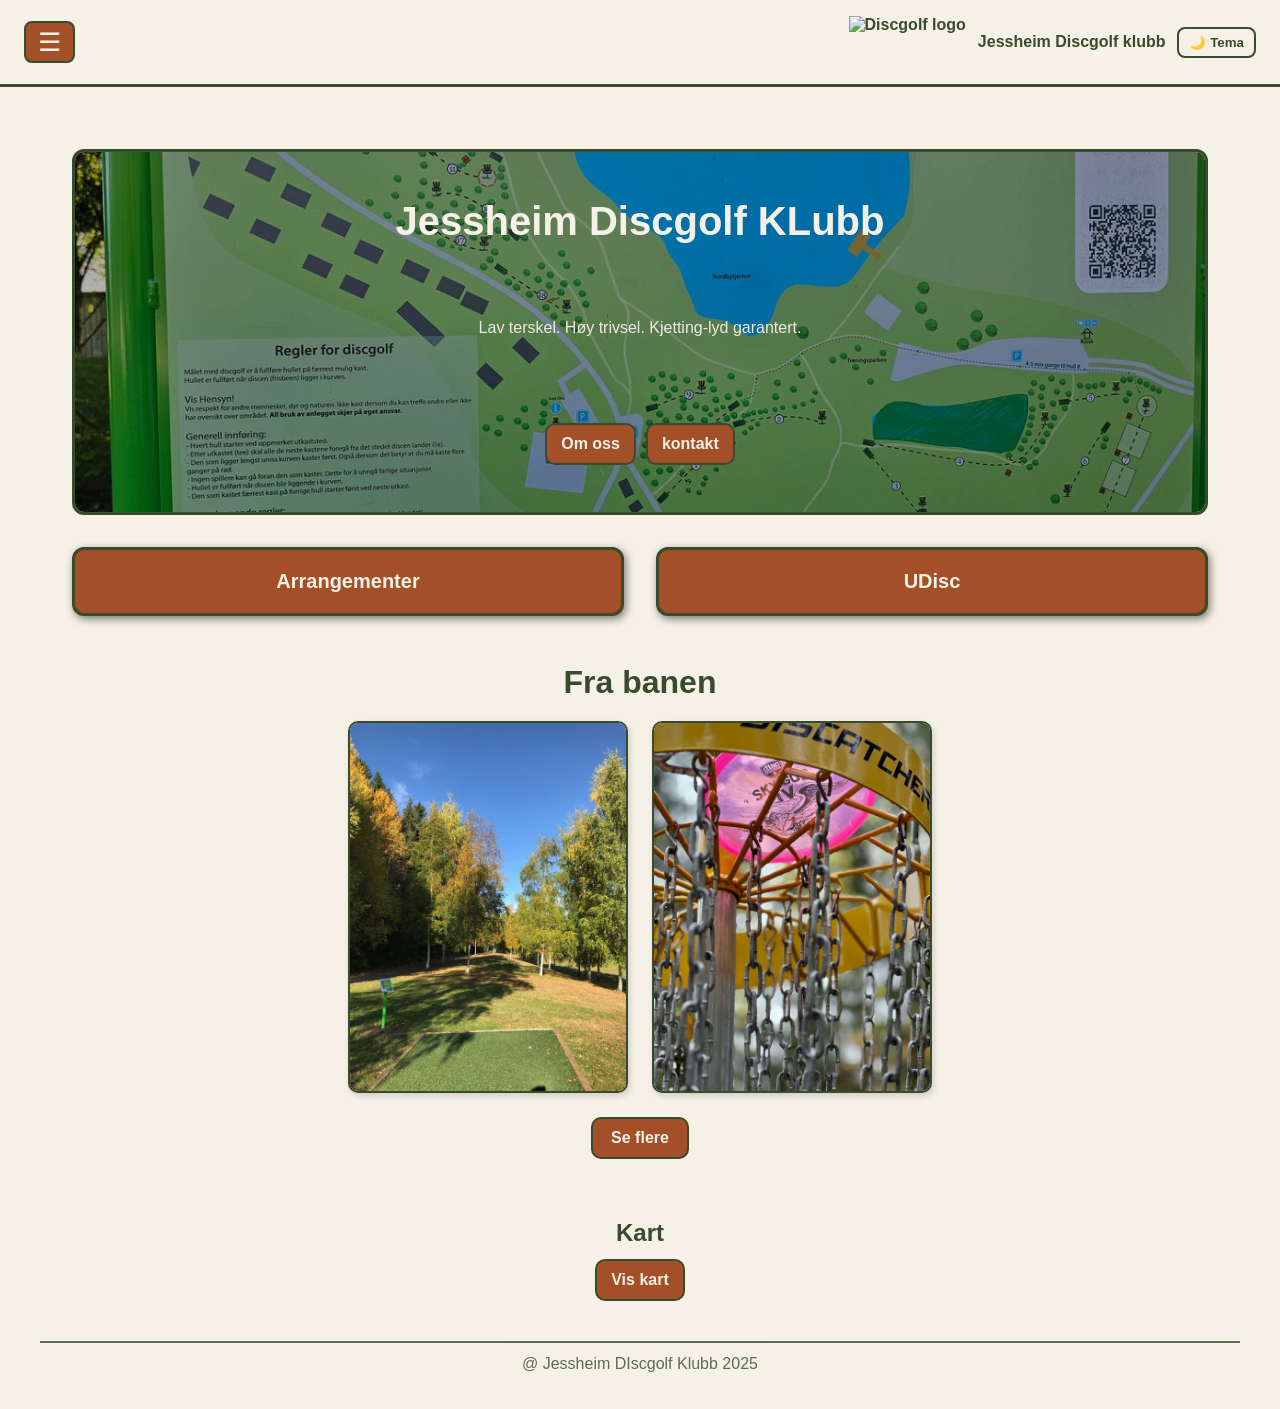
==== Web_design_oppgave/index.html @ d17f7044 "updated" ====
<!doctype html>

<html lang="no">
<head>
    <meta charset="utf-8" />
    <meta name="viewport" content="width=device-width, initial-scale=1" />
    <title>Jessheim Discgolf Klubb</title>
    <link rel="apple-touch-icon" href="bilder/favicon.png" />
    <link rel="shortcut icon" href="bilder/favicon.png" type="image/png" />
    <link rel="stylesheet" href="css/style.css" />
    <script defer src="js/script.js"></script>
</head>
<body>
    <header class="header">
        <button class="burger" aria-label="åpne meny">☰</button>
        <div class="logo">
            <img src="bilder/grønn logo.png" 
            alt="Discgolf logo" />
            <span> Jessheim Discgolf klubb</span>
<button class="theme-toggle" id="themeToggle" aria-label="bytt tema">🌙 Tema</button>

        </div>
    </header>
<nav class="mobile-nav">
    <a href="index.html" class="nav-link">Hjem</a> 
    <a href="https://udisc.com/events?courseId=9hkFpMHAujfwQQGq5" target="_blank" class="nav-link">Arrangementer</a>
    <a href="https://udisc.com/courses/jessheim-discgolfpark-bIbq" target="_blank" class="nav-link">UDisc</a>
    <a href="kontakt.html" class="nav-link">Kontakt</a>
    <a href="Om-oss.html" class="nav-link">Om oss</a>
    <a href="Galleri.html" class="nav-link">Galleri</a>
</nav>    

    <main class="content">
        <section class="hero">
            <img src="bilder/JessheimdicgolfKartLayout.jpg" alt="Jessheim Discgolf Layout" class="hero-img">
            <div class="hero-text">
                <h1>Jessheim Discgolf KLubb</h1>
                <p class="lead">Lav terskel. Høy trivsel. Kjetting-lyd garantert.</p>
                <div class="hero-cta">
                    <a href="Om-oss.html" class="btn">Om oss</a>
                    <a href="kontakt.html" class="btn btn outline">kontakt</a>
                </div>
            </div>
        </section>
       <div class="cards">
        <a href="https://udisc.com/events?courseId=9hkFpMHAujfwQQGq5" target="_blank" class="card">Arrangementer</a>
        <a href="https://udisc.com/courses/jessheim-discgolfpark-bIbq" target="_blank" class="card">UDisc</a>
       </div>
       <section class="gallery">
        <h2>Fra banen</h2>
        <div class="front-gallery">
            <img src="bilder/Hull-1.jpg" alt="Hull 1">
            <img src="bilder/Kurv-med-disc.jpg" alt="Kurv md disc">
        </div>
        <div class="gallery-link">
            <a href="Galleri.html" class="btn btn-outline">Se flere</a>
        </div>
       </section>
    </main>

    <section class="home-map">
        <h2>Kart</h2>
        <details class="map-details">
            <summary class="btn">Vis kart</summary>
        <div class="kart-container">
            <iframe
            src="https://www.google.com/maps/embed?pb=!1m18!1m12!1m3!1d1985.6966573103887!2d11.1648792!3d60.152645199999995!2m3!1f0!2f0!3f0!3m2!1i1024!2i768!4f13.1!3m3!1m2!1s0x4641811f3e73d909%3A0x5e3c840597c0f21b!2sJessheim%20Discgolfpark!5e0!3m2!1sno!2sno!4v1763026154867!5m2!1sno!2sno"
            loading="lazy"
            referrerpolicy="no-referrer-when-downgrade"
            allowfullscreen>
          </iframe>
        </div>
        </details>
      </section> 
    <footer class="site-footer">
        @ Jessheim DIscgolf Klubb 2025
    </footer>
</body>
</html>
---- Web_design_oppgave/css/style.css ----
:root{
  --bg: #f5f1e6;
  --ink: #3a4a2d;
  --accent: #a35028;
}

* { box-sizing: border-box; }
html, body { margin: 0; }

body{
  background: var(--bg);
  color: var(--ink);
  font-family: Arial, Helvetica, sans-serif;
  text-align: center;
}

/* HEADER */
.header{
  display: flex;
  align-items: center;
  justify-content: space-between;
  gap: 12px;
  padding: 16px 24px;
  border-bottom: 3px solid var(--ink);
  position: sticky;
  top: 0;
  background: var(--bg);
  z-index: 100;
}

.burger {
  font-size: 26px;
  line-height: 1;
  background: transparent;
  border: 2px solid var(--ink);
  color: var(--ink);
  padding: 6px 12px;
  border-radius: 8px;
  cursor: pointer;

  /* Smooth overgang på ALT */
  transition:
    background 0.25s ease,
    color 0.25s ease,
    border-color 0.25s ease,
    transform 0.25s cubic-bezier(0.25, 0.1, 0.25, 1);
}

.burger:hover {
  background: var(--ink);
  color: var(--bg);
  transform: scale(1.07); /* litt mykere zoom */
}

.burger.active {
  background: var(--accent);   /* brun */
  color: var(--bg);
  border-color: var(--accent);

  /* smooth "pop in" */
  transform: scale(0.93);
}



/* LOGO GRUPPE (bilde + navn) */
.logo{
  display: flex;
  align-items: center;
  gap: 12px;
  font-weight: 700;
}
.logo img{
  height: 40px;
  width: auto;
  display: block;
}
@media (min-width: 900px){
  .logo img{ height: 52px; }
}

/* INNHOLD */
.content{
  max-width: 1200px;
  margin: 60px auto;
  padding: 0 32px;
}

/* KORT / FORSIDE */
.cards{
  display: grid;
  grid-template-columns: repeat(auto-fit, minmax(320px, 1fr));
  gap: 32px;
  margin-top: 32px;
}
.card{
  display: flex;
  align-items: center;
  justify-content: center;
  background: var(--accent);
  color: var(--bg);
  text-align: center;
  padding: 20px 24px;
  font-size: 20px;
  border: 3px solid var(--ink);
  border-radius: 12px;
  text-decoration: none;
  font-weight: bold;
  box-shadow: 2px 3px 8px rgba(0,0,0,0.25);
  transition: transform .25s ease, background .3s ease;
}
.card:hover{
  background: var(--ink);
  transform: scale(1.05);
}

/* MOBILMENY */
.mobile-nav {
  overflow: hidden;
  max-height: 0;
  opacity: 0;
  transition: max-height 0.3s ease, opacity 0.25s ease;
  background: var(--bg);
  border-bottom: 2px solid var(--ink);
  padding: 0 16px; /* ingen topp/bunn når lukket */
}

.mobile-nav.open {
  max-height: 260px;  /* nok til alle lenker */
  opacity: 1;
  padding: 12px 16px; /* får tilbake luft */
  display: flex;
  flex-direction: column;
  align-items: center;
  gap: 10px;
  box-shadow: 0 6px 12px rgba(0, 0, 0, 0.12);
}

.nav-link{
  color: var(--ink);
  text-decoration: none;
  font-weight: 600;
  font-size: 18px;
}
.nav-link:hover{ color: var(--accent); }
.nav-link:active{ color: var(--accent); }

/* KONTAKTSIDE */
.kontakt h1{
  margin: 0 0 8px 0;
  font-size: 28px;
}
.kontakt .intro{
  margin: 0 0 24px 0;
  opacity: .9;
}

.contact-grid{
  display: grid;
  gap: 24px;
}
@media (min-width: 800px){
  .contact-grid{
    grid-template-columns: 1fr 1fr;
    align-items: start;
  }
}
.contact-card{
  background: var(--bg);
  border: 3px solid var(--ink);
  border-radius: 12px;
  padding: 16px;
  box-shadow: 2px 3px 8px rgba(0,0,0,0.15);
}
.contact-card h2{
  margin: 0 0 12px 0;
  font-size: 20px;
}

/* Info-liste */
.info-list{
  list-style: none;
  padding: 0;
  margin: 0 0 16px 0;
}
.info-list li{
  padding: 8px 0;
  border-bottom: 1px dashed var(--ink);
}
.info-list li:last-child{ border-bottom: 0; }
.info-list a{ color: var(--ink); text-decoration: underline; }

/* Knapper */
.btn-row{
  display: flex;
  gap: 12px;
  flex-wrap: wrap;
}
.btn{
  display: inline-block;
  background: var(--accent);
  color: var(--bg);
  border: 2px solid var(--ink);
  padding: 10px 14px;
  border-radius: 10px;
  font-weight: 700;
  text-decoration: none;
  transition: transform .15s ease, background .2s ease;
}
.btn:hover{ background: var(--ink); transform: translateY(-1px); }
.btn-outline{
  background: transparent;
  color: var(--ink);
}
.btn-outline:hover{ background: var(--ink); color: var(--bg); }

/* RESPONSIVT KART */
.kart-container{
  position: relative;
  width: 100%;
  aspect-ratio: 16 / 9;
  border: 2px solid var(--ink);
  border-radius: 8px;
  overflow: hidden;
  margin-top: 20px;
}
.kart-container iframe{
  position: absolute;
  inset: 0;
  width: 100%;
  height: 100%;
  border: 0;
}


.map-details {
  text-align: left;
}
.map-details summary {
  list-style: none;
  cursor: pointer;
  outline: none;
}
.map-details summary::-webkit-details-marker { display: none; }


.map-details .btn {
  display: inline-block;
  background: var(--accent);
  color: var(--bg);
  border: 2px solid var(--ink);
  padding: 10px 14px;
  border-radius: 10px;
  font-weight: 700;
  text-decoration: none;
  transition: transform .15s ease, background .2s ease;
}
.map-details [open] .btn {
  background: var(--ink);
  color: var(--bg);
  transform: translateY(-1px);
}

.map-details .kart-container {
  margin-top: 12px;
}

.kontakt .contact-card { text-align: center; }

.kontakt .info-list {
  list-style: none;
  max-width: 520px;
  margin: 0 auto 16px;
  text-align: left;
}
.kontakt .info-list li + li { margin-top: 6px; }

.map-details { text-align: center; }
.map-details summary { list-style: none; cursor: pointer; }
.map-details summary::-webkit-details-marker { display: none;  }
.map-details[open] .btn { background: var(--ink); color: var(--bg); transform: translateY(-1px); }
.map-details .kart-container { margin-top: 12px; }

.header { position: sticky; top: 0; z-index: 100; background: var(--bg); }
.mobile-nav { position: relative; z-index: 90; }


.about .hero {
  margin-bottom: 24px;
}
.about .lead {
  max-width: 720px;
  margin: 8px auto 0;
  opacity: .9;
}

.about-grid {
  display: grid;
  gap: 24px;
}
@media (min-width: 900px){
  .about-grid {
    grid-template-columns: repeat(3, 1fr);
  }
}
.about-card {
  background: var(--bg);
  border: 3px solid var(--ink);
  border-radius: 12px;
  padding: 16px;
  box-shadow: 2px 3px 8px rgba(0,0,0,0.15);
  text-align: left;
}

.chips {
  display: flex;
  flex-wrap: wrap;
  gap: 8px;
  margin-top: 8px;
}

.chip {
  display: inline-block;
  background: var(--accent);
  color: var(--bg);
  border: 2px solid var(--ink);
  padding: 6px 10px;
  border-radius: 999px;
  font-weight: 700;
  font-size: 14px;
}

.about-cta {
  margin-top: 28px;
  display: flex;
  gap: 12px;
  justify-content: center;
flex-wrap: wrap;
}

.burger {
  background: var(--accent);
  color: var(--bg);
  border: 2px solid var(--ink);
  transition: all 0.2s ease;
}

.burger.active {
  background: var(--ink);
  color: var(--bg);
  border-color: var(--ink);
  transform: scale(0.95);
}

.burger:active {
  transform: scale(0.95);
}

.nav-link.active {
  color: var(--bg);
  background: var(--accent);
  border: 2px solid var(--ink);
  padding: 6px 10px;
  border-radius: 8px;
}

.home-map {
max-width: 800px;
margin: 28px auto 0;
text-align: center;
}
.home-map h2 { margin: 0 0 12px; }

.site-footer {
  max-width: 1200px;
  margin: 40px auto 24px;
  padding: 12PX 16px;
  opacity: .8;
  border-top: 2px solid var(--ink);
  text-align: center;
}

.map-details summary.btn:hover,
.map-details summary.btn:focus-visible {
  background: var(--ink);
  color: var(--bg);
  border-color: var(--ink);
  transform: scale(1.03);;
}
.map-details[open] summary.btn {
  background: var(--ink);
  color: var(--bg);
}

/* 1) Kutt horisontal scroll på mobil, uansett årsak */
html, body { overflow-x: hidden; }

/* 2) Litt strammere padding på små skjermer */
@media (max-width: 420px){
  .content { padding: 0 16px; }
}

/* 3) Gjør kort-grid mer fleksibel på smale skjermer */
.cards{
  grid-template-columns: repeat(auto-fit, minmax(260px, 1fr));
}

/* 4) Sørg for at media aldri stikker utenfor */
img, iframe { max-width: 100%; height: auto; display: block; }

/* 5) Hover-zoom kun på desktop, ikke på mobil (hindrer “bredding” ved berøring) */
@media (hover: hover) and (pointer: fine){
  .card:hover{ transform: scale(1.05); }
}

/* 6) Footer: liten typo som kan lage rare målinger (PX -> px) */
.site-footer { padding: 12px 16px; }


.hero {
  position: relative;
  border: 3px solid var(--ink);
  border-radius: 12px;
  overflow:hidden;
  margin-bottom: 28px;
}
.hero-img {
  width: 100%;
  height: clamp(260px, 40vh, 480px);
  object-fit: cover;
  display: block;
  filter: brightness(70%);
}
.hero-text {
  position: absolute;
  inset: 0;
  display: grid;
  place-items: center;
  text-align: center;
  color: var(--bg);
  padding: 12px;
}
.hero-text h1 {
  margin: 0 0 6px;
  font-size: clamp(24px, 4.5vw, 40px);
}
.hero-text .lead {
  margin: 0 0 16px;
  opacity: .95;
}
.hero-cta {
  display: inline-flex;
  gap: 10px;
  flex-wrap: wrap;
  justify-content: center;
}

/* === FORSIDE: to små bilder === */
.gallery {
  margin-top: 48px;
  text-align: center;
}
.gallery h2 {
  margin: 0 0 20px;
  font-size: clamp(24px, 3vw, 32px);
  font-weight: 700;
}

.front-gallery {
  display: flex;
  justify-content: center;
  align-items: center;
  gap: 24px;
  flex-wrap: wrap;
  margin-top: 20px;
}

.front-gallery img {
  width: clamp(180px, 40%, 280px);
  height: auto;
  border-radius: 10px;
  border: 2px solid var(--ink);
  box-shadow: 2px 3px 6px rgba(0,0,0,.15);
  transition: transform .25s ease, box-shadow .25s ease;
}

@media (hover: hover) and (pointer: fine){
  .front-gallery img:hover {
    transform: scale(1.04);
    box-shadow: 4px 6px 10px rgba(0,0,0,.25);
  }
}

/* "Se flere"-knappen under */
.gallery-link {
  text-align: center;
  margin-top: 24px;
}
.gallery-link .btn {
  display: inline-block;
  background: var(--accent);
  color: var(--bg);
  border: 2px solid var(--ink);
  padding: 10px 18px;
  border-radius: 10px;
  font-weight: 700;
  text-decoration: none;
  transition: all .25s ease;
}
.gallery-link .btn:hover {
  background: var(--ink);
  color: var(--bg);
  transform: scale(1.05);
}

/* === GALLERI-SIDE: masonry med luft === */
.gallery-page {
  margin-top: 48px;
  text-align: center;
}
.gallery-page h1, 
.gallery-page h2 {
  margin: 0 0 20px;
  font-size: clamp(24px, 3vw, 32px);
  font-weight: 700;
}

.gallery-masonry {
  column-count: 1;
  column-gap: 16px;     /* mer luft i smalt vindu */
  margin: 0 auto;
  max-width: 1000px;
  padding: 0 8px;       /* litt side-luft på mobil */
}

.gallery-masonry img {
  width: 100%;
  margin-bottom: 16px;  /* vertikal luft mellom bilder */
  border-radius: 12px;
  border: 2px solid var(--ink);
  box-shadow: 2px 3px 8px rgba(0,0,0,.2);
  display: block;
  transition: transform .25s ease, box-shadow .25s ease;
}

@media (hover: hover) and (pointer: fine){
  .gallery-masonry img:hover {
    transform: scale(1.02);
    box-shadow: 4px 6px 12px rgba(0,0,0,.25);
  }
}

/* fler kolonner med mer spacing når skjermen vokser */
@media (min-width: 700px){
  .gallery-masonry { column-count: 2; column-gap: 20px; }
}
@media (min-width: 1000px){
  .gallery-masonry { column-count: 3; column-gap: 24px; }
}



/* === TILBAKE-KNAPP (SAMME STIL SOM FORSIDEN) === */
.btn-back {
  display: inline-block;
  background: var(--accent);
  color: var(--bg);
  border: 3px solid var(--ink);
  padding: 14px 28px;
  border-radius: 12px;
  font-weight: bold;
  font-size: 20px;             /* matcher forsiden */
  text-decoration: none;
  cursor: pointer;
  transition: transform .25s ease, background .3s ease;
  margin-top: 32px;
  margin-bottom: 24px;
}

.btn-back:hover {
  background: var(--ink);       /* grønn ved hover */
  color: var(--bg);
  transform: scale(1.05);
}

/* midtstiller kun knappen, ikke resten */
.btn-back-wrapper {
  text-align: center;
  width: 100%;
}

/* Smooth transitions på tema-bytt */
html, body, .header, .mobile-nav, .contact-card, .about-card, .card, .site-footer,
.hero, .hero-text, .gallery-grid img, .btn, .btn-outline, .btn-back {
  transition: background-color .25s ease, color .25s ease, border-color .25s ease, box-shadow .25s ease;
}

/* Standard (light) – du har allerede disse i :root, men vi samler dem her for tydelighet */
:root {
  --bg: #f5f1e6;   /* bakgrunn lys */
  --ink: #3a4a2d;  /* tekst/grønn */
  --accent: #a35028; /* brun */
}

/* Auto dark mode hvis bruker har det på systemet */
  
  .card { box-shadow: 2px 3px 8px rgba(0,0,0,.5); }
  .gallery-grid img { box-shadow: 2px 3px 8px rgba(0,0,0,.45); }

/* Manuell override via data-theme på <html> */
html[data-theme="light"] {
  --bg: #f5f1e6;
  --ink: #3a4a2d;
  --accent: #a35028;
}

/* Tema-knappen i header */
.theme-toggle {
  display: inline-flex;
  align-items: center;
  gap: 8px;
  background: transparent;
  color: var(--ink);
  border: 2px solid var(--ink);
  padding: 6px 10px;
  border-radius: 8px;
  cursor: pointer;
  font-weight: 700;
}
.theme-toggle:hover {
  background: var(--ink);
  color: var(--bg);
}

/* Små justeringer for mørk bakgrunn på enkelte kort */
.contact-card, .about-card, .card, .hero {
  background: var(--bg);
  border-color: var(--ink);
}

/* variabel */
:root { --on-accent: #f5f1e6; }                 /* lys tekst i light */
@media (prefers-color-scheme: dark) {
  :root { --on-accent: #e9e3d3; }               /* lys krem i dark */
}
html[data-theme="dark"] { --on-accent: #e9e3d3; }  /* respekter manuell toggle */

/* bruk på elementer med brun/grønn bakgrunn */
.card, .btn { color: var(--on-accent); }

/* Tekstfarge som alltid funker oppå accent-bakgrunn (kort/knapper) */
:root { --on-accent: #f5f1e6; }                          /* lys krem i light */
@media (prefers-color-scheme: dark) { 
  :root { --on-accent: #e9e3d3; }                        /* lys krem i dark */
}
html[data-theme="dark"] { --on-accent: #e9e3d3; }        /* respekter manuell toggle */

/* --- Brune kort som matcher knappene --- */
.card {
  background: var(--accent);           /* brun bakgrunn */
  color: var(--bg);                    /* lys tekst */
  border: 3px solid var(--ink);        /* grønn kant */
  font-weight: bold;
  text-align: center;
  padding: 20px;
  border-radius: 12px;
  transition: background 0.3s ease, color 0.3s ease, transform 0.25s ease;
}

/* Hover-effekt: grønn bakgrunn + lys tekst */
.card:hover {
  background: var(--ink);              /* grønn bakgrunn */
  color: var(--bg);                    /* lys tekst */
  transform: scale(1.05);
}

/* Sikrer at lenker alltid har riktig farge */
.card:link,
.card:visited {
  color: var(--bg);
  text-decoration: none;
}

/* ===== Dark mode patch (minimal endring andre steder) ===== */

/* nye variabler */
:root{
  --text: var(--ink);        /* standard tekst (arver grønn i light) */
  --on-accent: #f5f1e6;      /* lys tekst oppå brun/grønn i light */
}

/* bruk --text som base-tekstfarge */
body { color: var(--text); }

/* brune kort med riktig tekst + hover */
.card{
  background: var(--accent);
  color: var(--on-accent);
  border: 3px solid var(--ink);
  font-weight: bold;
  text-align: center;
  padding: 20px;
  border-radius: 12px;
  transition: background .3s ease, color .3s ease, transform .25s ease, box-shadow .25s ease;
}
.card:hover{
  background: var(--ink);      /* grønn */
  color: var(--on-accent);
  transform: scale(1.05);
  box-shadow: 4px 6px 12px rgba(0,0,0,.25);
}

/* knapper og "tilbake"-knapp: samme kontrast som kort */
.btn, .btn-back{
  color: var(--on-accent);
  border: 2px solid var(--ink);
}
.btn:hover, .btn-back:hover{
  background: var(--ink);
  color: var(--on-accent);
}

/* mørk modus: endre bare bakgrunn/tekst + on-accent, behold grønn (--ink) */
@media (prefers-color-scheme: dark){
  :root{
    --bg: #171717;          /* bakgrunn mørk */
    --text: #e9e3d3;        /* base-tekst lys */
    --accent: #b8683d;      /* litt lysere brun for kontrast */
  }
  .card{ box-shadow: 2px 3px 8px rgba(0,0,0,.5); }
  .mobile-nav.open{ box-shadow: 0 10px 18px rgba(0,0,0,.35); }
}

/* manuell override fra tema-knappen */
html[data-theme="dark"]{
  --bg: #171717;
  --text: #e9e3d3;
  --accent: #b8683d;
}
html[data-theme="light"]{
  --bg: #f5f1e6;
  --text: var(--ink);
  --accent: #a35028;
}

/* header/nav/kort følger bakgrunn og kantfarger automatisk */
.header, .mobile-nav, .contact-card, .about-card, .hero{
  background: var(--bg);
  border-color: var(--ink);
}

/* tema-knappen lesbar i begge tema */
.theme-toggle{
  background: transparent;
  color: var(--text);
  border: 2px solid var(--ink);
}
.theme-toggle:hover{
  background: var(--ink);
  color: var(--on-accent);
}

/* === MEDLEMSSEKSJON === */
.member-section {
  margin-top: 40px;
  text-align: center;
}

.member-section h2 {
  margin-bottom: 12px;
}

.member-text {
  max-width: 640px;
  margin: 0 auto 20px;
  opacity: .9;
}

.member-box {
  max-width: 720px;
  margin: 0 auto;
  padding: 18px 20px;
  border: 3px solid var(--ink);
  border-radius: 12px;
  background: var(--bg);
  box-shadow: 2px 3px 8px rgba(0,0,0,.15);
}

.member-list {
  list-style: none;
  padding: 0;
  margin: 0 0 16px 0;
  text-align: left;
}

.member-list li {
  padding: 6px 0;
  border-bottom: 1px dashed var(--ink);
}

.member-list li:last-child {
  border-bottom: none;
}

/* knappen arver eksisterende .btn-stil, men vi sentrerer den */
.member-box .btn {
  display: inline-block;
  margin-top: 8px;
}

/* Mer luft før medlemsseksjonen */
.member-section {
  margin-top: 80px;   /* økt fra 40px */
}

/* Litt mer luft inni boksen også, hvis ønskelig */
.member-box {
  padding: 24px 24px;  /* var 18px */
  margin-top: 24px;    /* litt ekstra luft mellom tekst og boksen */
}

/* Mer luft før medlemsseksjonen */
.member-section {
  margin-top: 80px;   /* var 0 → nå god luft */
  margin-bottom: 60px;
}

/* Mer luft inni selve boksen */
.member-box {
  padding: 32px 36px;   /* større og luftigere */
}

/* Mer avstand mellom medlemsboksen og om-oss-kortene under */
.about-grid {
  margin-top: 60px;  /* var veldig tight før */
}

/* Litt større tekstavstand i medlemslista */
.member-box ul li {
  margin-bottom: 14px;
}

/* === 404 RUNNER-GAME === */

.not-found {
  text-align: center;
}

.not-found h1 {
  margin-bottom: 8px;
}

.not-found p {
  margin-bottom: 24px;
}

/* Selve spillboksen */
#runner-game {
  position: relative;
  max-width: 600px;
  height: 200px;
  margin: 0 auto 16px;
  border: 3px solid var(--ink);
  border-radius: 12px;
  background: #e8ddc6;
  overflow: hidden;
  box-shadow: 2px 3px 8px rgba(0,0,0,.2);
}

/* Bakke */
#runner-ground {
  position: absolute;
  left: 0;
  right: 0;
  bottom: 30px;
  height: 4px;
  background: var(--ink);
}

/* Spiller */
#runner-player {
  position: absolute;
  left: 40px;
  bottom: 34px;
  width: 32px;
  height: 32px;
  background: var(--accent);
  border: 2px solid var(--ink);
  border-radius: 6px;
}

/* Hinder */
#runner-obstacle {
  position: absolute;
  bottom: 34px;
  width: 22px;
  height: 40px;
  right: -40px; /* starter utenfor */
  background: var(--ink);
  border-radius: 4px;
}

/* Game over / score-tekst */
#runner-message {
  position: absolute;
  top: 8px;
  left: 0;
  right: 0;
  text-align: center;
  font-size: 14px;
  opacity: 0.9;
}

/* Hopp-animasjon */
@keyframes runnerJump {
  0%   { bottom: 34px; }
  40%  { bottom: 110px; }
  60%  { bottom: 110px; }
  100% { bottom: 34px; }
}

.runner-jumping {
  animation: runnerJump 0.45s ease-out;
}

/* Hinder-bevegelse */
@keyframes runnerObstacleMove {
  0%   { right: -40px; }
  100% { right: 640px; } /* langt forbi spillboksen */
}

.runner-moving {
  animation-name: runnerObstacleMove;
  animation-timing-function: linear;
  animation-iteration-count: infinite;
  /* selve farten (animation-duration) styrer vi i JS */
}


/* Restart-knapp på 404 */
#runner-restart {
  margin-bottom: 16px;
}
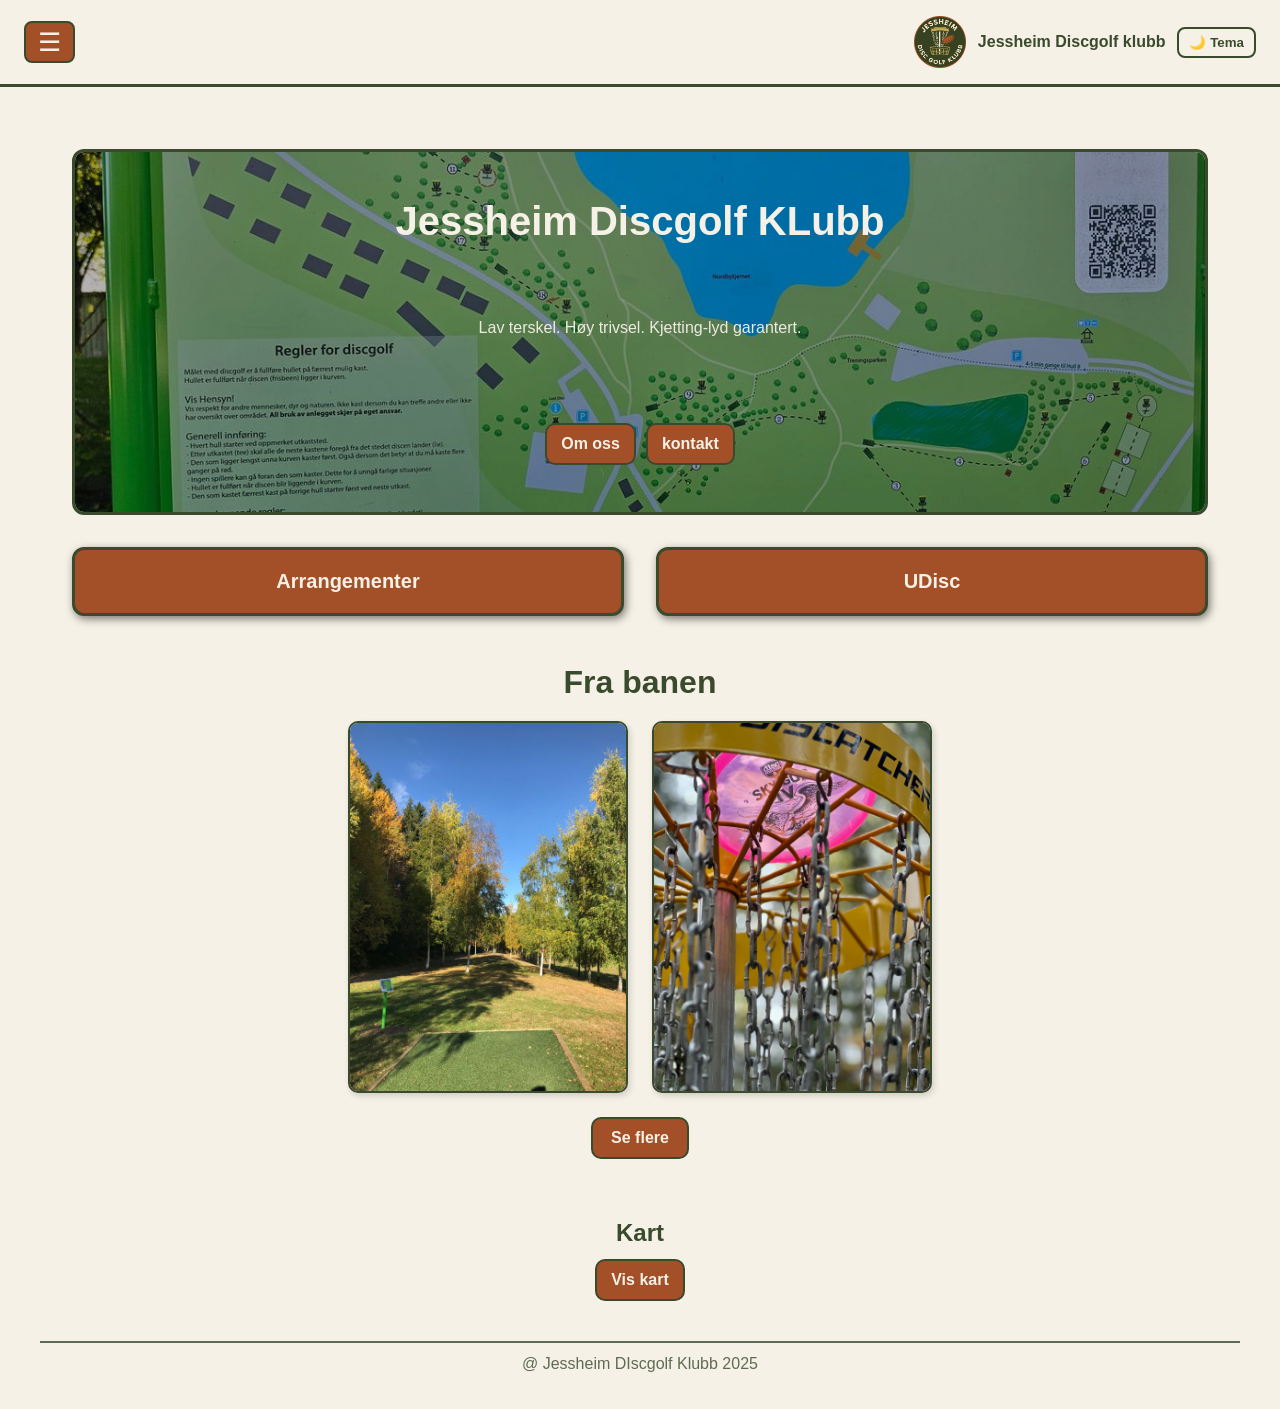
==== commit ecfff136: "update" ====
--- a/Web_design_oppgave/index.html
+++ b/Web_design_oppgave/index.html
@@ -1,7 +1,7 @@
-<!doctype html>
+<!DOCTYPE html>
 
 <html lang="no">
-<head>
+  <head>
     <meta charset="utf-8" />
     <meta name="viewport" content="width=device-width, initial-scale=1" />
     <title>Jessheim Discgolf Klubb</title>
@@ -9,71 +9,94 @@
     <link rel="shortcut icon" href="bilder/favicon.png" type="image/png" />
     <link rel="stylesheet" href="css/style.css" />
     <script defer src="js/script.js"></script>
-</head>
-<body>
+  </head>
+  <body>
     <header class="header">
-        <button class="burger" aria-label="åpne meny">☰</button>
-        <div class="logo">
-            <img src="bilder/grønn logo.png" 
-            alt="Discgolf logo" />
-            <span> Jessheim Discgolf klubb</span>
-<button class="theme-toggle" id="themeToggle" aria-label="bytt tema">🌙 Tema</button>
-
-        </div>
+      <button class="burger" aria-label="åpne meny">☰</button>
+      <div class="logo">
+        <img src="bilder/Grønn logo.png" alt="Discgolf logo" />
+        <span> Jessheim Discgolf klubb</span>
+        <button class="theme-toggle" id="themeToggle" aria-label="bytt tema">
+          🌙 Tema
+        </button>
+      </div>
     </header>
-<nav class="mobile-nav">
-    <a href="index.html" class="nav-link">Hjem</a> 
-    <a href="https://udisc.com/events?courseId=9hkFpMHAujfwQQGq5" target="_blank" class="nav-link">Arrangementer</a>
-    <a href="https://udisc.com/courses/jessheim-discgolfpark-bIbq" target="_blank" class="nav-link">UDisc</a>
-    <a href="kontakt.html" class="nav-link">Kontakt</a>
-    <a href="Om-oss.html" class="nav-link">Om oss</a>
-    <a href="Galleri.html" class="nav-link">Galleri</a>
-</nav>    
+    <nav class="mobile-nav">
+      <a href="index.html" class="nav-link">Hjem</a>
+      <a
+        href="https://udisc.com/events?courseId=9hkFpMHAujfwQQGq5"
+        target="_blank"
+        class="nav-link"
+        >Arrangementer</a
+      >
+      <a
+        href="https://udisc.com/courses/jessheim-discgolfpark-bIbq"
+        target="_blank"
+        class="nav-link"
+        >UDisc</a
+      >
+      <a href="kontakt.html" class="nav-link">Kontakt</a>
+      <a href="Om-oss.html" class="nav-link">Om oss</a>
+      <a href="Galleri.html" class="nav-link">Galleri</a>
+    </nav>
 
     <main class="content">
-        <section class="hero">
-            <img src="bilder/JessheimdicgolfKartLayout.jpg" alt="Jessheim Discgolf Layout" class="hero-img">
-            <div class="hero-text">
-                <h1>Jessheim Discgolf KLubb</h1>
-                <p class="lead">Lav terskel. Høy trivsel. Kjetting-lyd garantert.</p>
-                <div class="hero-cta">
-                    <a href="Om-oss.html" class="btn">Om oss</a>
-                    <a href="kontakt.html" class="btn btn outline">kontakt</a>
-                </div>
-            </div>
-        </section>
-       <div class="cards">
-        <a href="https://udisc.com/events?courseId=9hkFpMHAujfwQQGq5" target="_blank" class="card">Arrangementer</a>
-        <a href="https://udisc.com/courses/jessheim-discgolfpark-bIbq" target="_blank" class="card">UDisc</a>
-       </div>
-       <section class="gallery">
+      <section class="hero">
+        <img
+          src="bilder/JessheimdicgolfKartLayout.jpg"
+          alt="Jessheim Discgolf Layout"
+          class="hero-img"
+        />
+        <div class="hero-text">
+          <h1>Jessheim Discgolf KLubb</h1>
+          <p class="lead">Lav terskel. Høy trivsel. Kjetting-lyd garantert.</p>
+          <div class="hero-cta">
+            <a href="Om-oss.html" class="btn">Om oss</a>
+            <a href="kontakt.html" class="btn btn outline">kontakt</a>
+          </div>
+        </div>
+      </section>
+      <div class="cards">
+        <a
+          href="https://udisc.com/events?courseId=9hkFpMHAujfwQQGq5"
+          target="_blank"
+          class="card"
+          >Arrangementer</a
+        >
+        <a
+          href="https://udisc.com/courses/jessheim-discgolfpark-bIbq"
+          target="_blank"
+          class="card"
+          >UDisc</a
+        >
+      </div>
+      <section class="gallery">
         <h2>Fra banen</h2>
         <div class="front-gallery">
-            <img src="bilder/Hull-1.jpg" alt="Hull 1">
-            <img src="bilder/Kurv-med-disc.jpg" alt="Kurv md disc">
+          <img src="bilder/Hull-1.jpg" alt="Hull 1" />
+          <img src="bilder/Kurv-med-disc.jpg" alt="Kurv md disc" />
         </div>
         <div class="gallery-link">
-            <a href="Galleri.html" class="btn btn-outline">Se flere</a>
+          <a href="Galleri.html" class="btn btn-outline">Se flere</a>
         </div>
-       </section>
+      </section>
     </main>
 
     <section class="home-map">
-        <h2>Kart</h2>
-        <details class="map-details">
-            <summary class="btn">Vis kart</summary>
+      <h2>Kart</h2>
+      <details class="map-details">
+        <summary class="btn">Vis kart</summary>
         <div class="kart-container">
-            <iframe
+          <iframe
             src="https://www.google.com/maps/embed?pb=!1m18!1m12!1m3!1d1985.6966573103887!2d11.1648792!3d60.152645199999995!2m3!1f0!2f0!3f0!3m2!1i1024!2i768!4f13.1!3m3!1m2!1s0x4641811f3e73d909%3A0x5e3c840597c0f21b!2sJessheim%20Discgolfpark!5e0!3m2!1sno!2sno!4v1763026154867!5m2!1sno!2sno"
             loading="lazy"
             referrerpolicy="no-referrer-when-downgrade"
-            allowfullscreen>
+            allowfullscreen
+          >
           </iframe>
         </div>
-        </details>
-      </section> 
-    <footer class="site-footer">
-        @ Jessheim DIscgolf Klubb 2025
-    </footer>
-</body>
+      </details>
+    </section>
+    <footer class="site-footer">@ Jessheim DIscgolf Klubb 2025</footer>
+  </body>
 </html>
